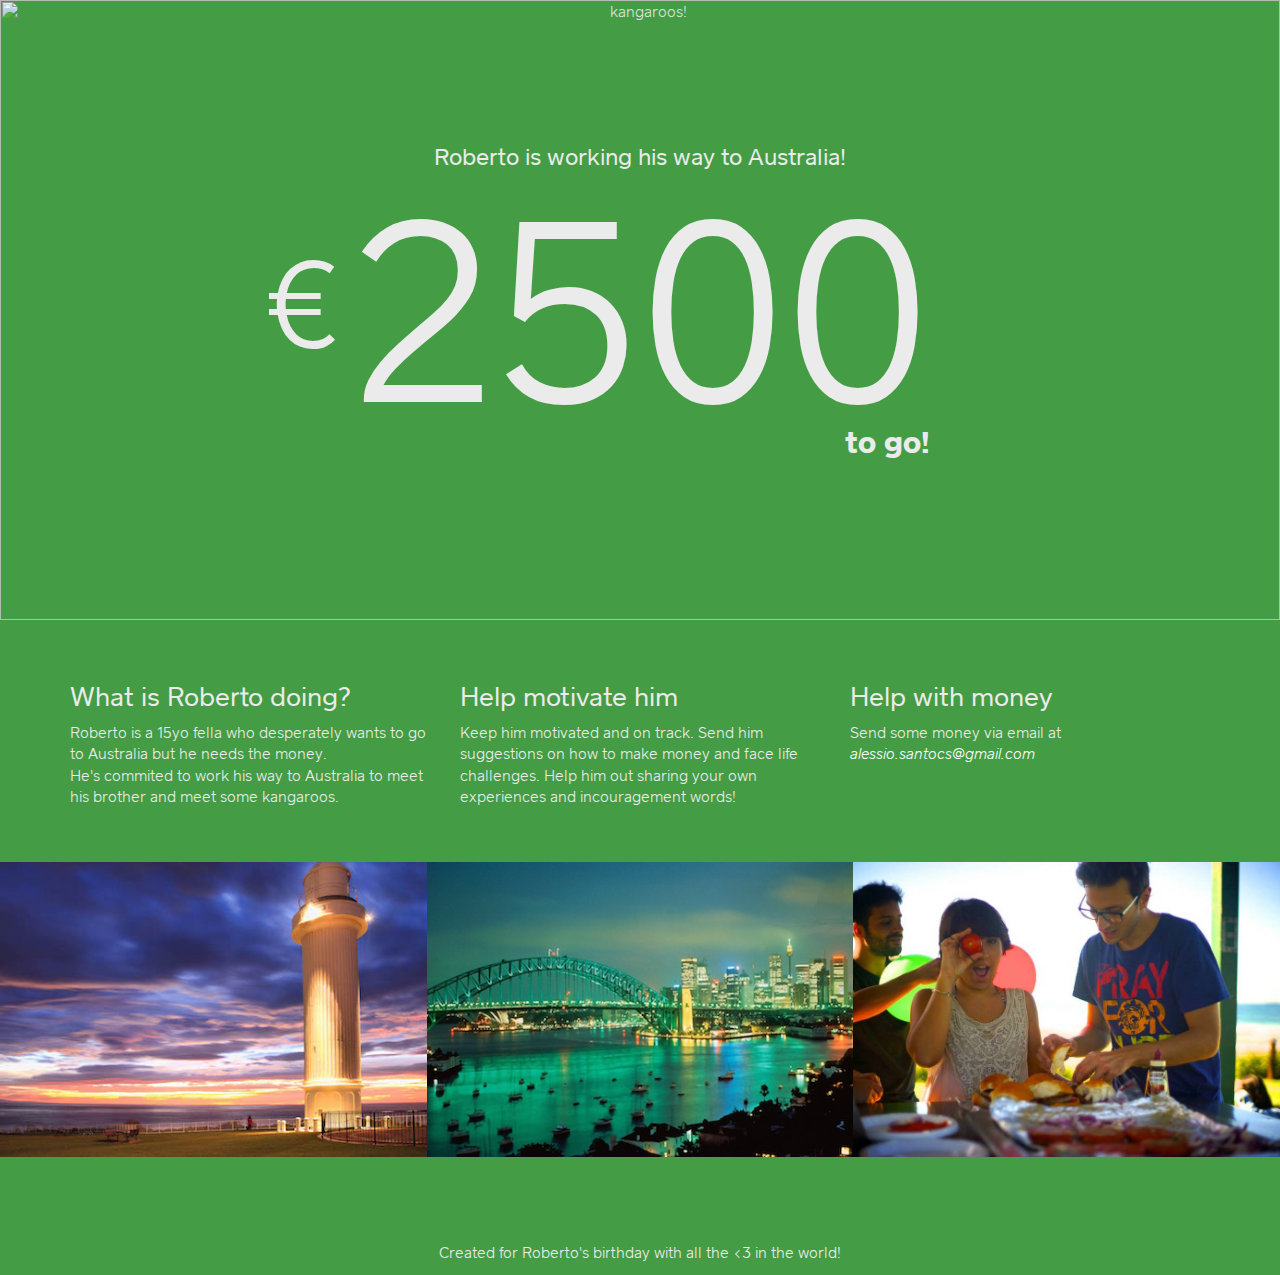
==== index.html @ 6a1a104e "Copy" ====
<html>
  <head>
    <link rel="stylesheet" href="bootstrap.min.css">
    <link rel="stylesheet" href="base.css">
    <title>Roberto's going to Australia!</title>
  </head>

  <body class="sqmarket">
    <div class="hero text-center">
      <img src="http://img.phombo.com/img1/photocombo/5727/Australia_Nature_1920x1440_HD_Wallpapers_Pack_1-13.jpg_Kangaroo_Conversation_Australia.jpg" alt="kangaroos!" class="background">
      <br>
      <br>
      <p class="lead" style="margin-bottom:0px;">Roberto is working his way to Australia!</p>
      <br>
      <div class="money">
        <span class="currency">&euro;</span>
        2500

        <!-- <div class="remaining">
          <div class="progress" style="margin-bottom: 0px;height: 8px;border-radius: 3px;">
            <div class="progress-bar progress-bar-success" style="width: 40%"></div>
          </div>
          0&euro; raised out of 2500&euro;
        </div> -->
        <div class="remaining">
          to go!
        </div>
      </div>

      <br>
      <br>
      <br>
      <!-- <div class="actions">
        <a href="mailto:alessio.santocs@gmail.com" class="btn btn-success btn-lg">Email to help</a>
      </div>
      <br>
      <br>
      <br> -->
      <br>
    </div>
    <br>
    <br>
    <div class="container">
      <div class="row">
        <div class="col-md-4">
          <h3>What is Roberto doing?</h3>
          <p class="">
            Roberto is a 15yo fella who desperately wants to go to Australia but he needs the money.<br>
            He's commited to work his way to Australia to meet his brother and meet some kangaroos.
          </p>
        </div>
        <div class="col-md-4">
          <h3>Help motivate him</h3>
          <p class="">
            Keep him motivated and on track. Send him suggestions on how to make money and face life challenges. Help him out sharing your own experiences and incouragement words!
          </p>
        </div>
        <div class="col-md-4">
          <h3>Help with money</h3>
          <p class="">
            Send some money via email at <a href="mailto:alessio.santocs@gmail.com" style="color: white;font-style:italic;">alessio.santocs@gmail.com</a>
          </p>
        </div>
        <!-- <div class="col-md-4">
          <h3>What's up with Roberto?</h3>
          <p class="">
            <b>Roberto is a 15yo fella</b> who desperately wants to go to Australia but he needs the money.<br>
            <b>Roberto is not asking you for money</b>, instead he's committing to <b>saving (and earning) money</b> to get to his 'Australia Budget' <b>within one year</b>.<br>
            If you want to help him out, you're welcome!
          </p>
        </div>
        <div class="col-md-4">
          <h3>What's the purpose of this?</h3>
          <p class="">
            To give Roberto an unconventional birthday gift. We thought that the best way to show him our love was to <b>challenge him on a mission and support him all the way down</b>.<br>
            To give Roberto a chance of doing something he's dreamed about for a long time and teach him something about how the world works.
          </p>
        </div>
        <div class="col-md-4">
          <h3>Who is supporting him?</h3>
          <p class="">
            Angela, Ruggiero, Fabio, Alessio, Alessia, Linnea and Anais. <br>
            <b>His family and friends believe in what this young fella can do!</b><br>
            Go get it Roberto, have fun and happy birthday!
          </p>
        </div> -->
      </div>

    </div>

    <br>
    <br>

    <div class="row" style="margin: 0;">
      <div class="col-md-4" style="padding:0;">
        <img src="images/wollo.jpg" alt="wollongong" class="img-responsive" style="width:100%;">
      </div>
      <div class="col-md-4" style="padding:0;">
        <img src="images/australia.jpg" alt="australia" class="img-responsive" style="width:100%;">
      </div>
      <div class="col-md-4" style="padding:0;">
        <img src="images/fabio.jpg" alt="fabio" class="img-responsive" style="width:100%;">
      </div>
    </div>

      <br>
      <br>

    <div class="container">
      <div id="disqus_thread" style="max-width: 800px; margin:auto;"></div>
      <script type="text/javascript">
          /* * * CONFIGURATION VARIABLES * * */
          var disqus_shortname = 'auimcoming';

          /* * * DON'T EDIT BELOW THIS LINE * * */
          (function() {
              var dsq = document.createElement('script'); dsq.type = 'text/javascript'; dsq.async = true;
              dsq.src = '//' + disqus_shortname + '.disqus.com/embed.js';
              (document.getElementsByTagName('head')[0] || document.getElementsByTagName('body')[0]).appendChild(dsq);
          })();
      </script>
      <noscript>Please enable JavaScript to view the <a href="https://disqus.com/?ref_noscript" rel="nofollow">comments powered by Disqus.</a></noscript>
    </div>
    <br>
    <br>

    <footer>
      <p class="text-center">
        Created for Roberto's birthday with all the &lt;3 in the world!
      </p>
    </footer>
  </body>
</html>
---- base.css ----
/* square fonts */
@font-face {
  font-family: "SQMarket";
  src: url("./fonts/sqmarket-bold.eot");
  src: url("./fonts/sqmarket-bold.eot?#iefix") format("eot"), url("./fonts/sqmarket-bold.woff") format("woff"), url("./fonts/sqmarket-bold.ttf") format("truetype");
  font-weight: 500;
  font-style: normal;
}
@font-face {
  font-family: "SQMarket";
  src: url("./fonts/sqmarket-bold.eot");
  src: url("./fonts/sqmarket-bold.eot?#iefix") format("eot"), url("./fonts/sqmarket-bold.woff") format("woff"), url("./fonts/sqmarket-bold.ttf") format("truetype");
  font-weight: bold;
  font-style: normal;
}
@font-face {
  font-family: "SQMarket";
  src: url("./fonts/sqmarket-bolditalic.eot");
  src: url("./fonts/sqmarket-bolditalic.eot?#iefix") format("eot"), url("./fonts/sqmarket-bolditalic.woff") format("woff"), url("./fonts/sqmarket-bolditalic.ttf") format("truetype");
  font-weight: 500;
  font-style: italic;
}
@font-face {
  font-family: "SQMarket";
  src: url("./fonts/sqmarket-bolditalic.eot");
  src: url("./fonts/sqmarket-bolditalic.eot?#iefix") format("eot"), url("./fonts/sqmarket-bolditalic.woff") format("woff"), url("./fonts/sqmarket-bolditalic.ttf") format("truetype");
  font-weight: bold;
  font-style: italic;
}
@font-face {
  font-family: "SQMarket";
  src: url("./fonts/sqmarket-light.eot");
  src: url("./fonts/sqmarket-light.eot?#iefix") format("eot"), url("./fonts/sqmarket-light.woff") format("woff"), url("./fonts/sqmarket-light.ttf") format("truetype");
  font-weight: 200;
  font-style: normal;
}
@font-face {
  font-family: "SQMarket";
  src: url("./fonts/sqmarket-lightitalic.eot");
  src: url("./fonts/sqmarket-lightitalic.eot?#iefix") format("eot"), url("./fonts/sqmarket-lightitalic.woff") format("woff"), url("./fonts/sqmarket-lightitalic.ttf") format("truetype");
  font-weight: 200;
  font-style: italic;
}
@font-face {
  font-family: "SQMarket";
  src: url("./fonts/sqmarket-medium.eot");
  src: url("./fonts/sqmarket-medium.eot?#iefix") format("eot"), url("./fonts/sqmarket-medium.woff") format("woff"), url("./fonts/sqmarket-medium.ttf") format("truetype");
  font-weight: 400;
  font-style: normal;
}
@font-face {
  font-family: "SQMarket";
  src: url("./fonts/sqmarket-mediumitalic.eot");
  src: url("./fonts/sqmarket-mediumitalic.eot?#iefix") format("eot"), url("./fonts/sqmarket-mediumitalic.woff") format("woff"), url("./fonts/sqmarket-mediumitalic.ttf") format("truetype");
  font-weight: 400;
  font-style: italic;
}
@font-face {
  font-family: "SQMarket";
  src: url("./fonts/sqmarket-regular.eot");
  src: url("./fonts/sqmarket-regular.eot?#iefix") format("eot"), url("./fonts/sqmarket-regular.woff") format("woff"), url("./fonts/sqmarket-regular.ttf") format("truetype");
  font-weight: 300;
  font-style: normal;
}
@font-face {
  font-family: "SQMarket";
  src: url("./fonts/sqmarket-regular.eot");
  src: url("./fonts/sqmarket-regular.eot?#iefix") format("eot"), url("./fonts/sqmarket-regular.woff") format("woff"), url("./fonts/sqmarket-regular.ttf") format("truetype");
  font-weight: normal;
  font-style: normal;
}
@font-face {
  font-family: "SQMarket";
  src: url("./fonts/sqmarket-regularitalic.eot");
  src: url("./fonts/sqmarket-regularitalic.eot?#iefix") format("eot"), url("./fonts/sqmarket-regularitalic.woff") format("woff"), url("./fonts/sqmarket-regularitalic.ttf") format("truetype");
  font-weight: 300;
  font-style: italic;
}
@font-face {
  font-family: "SQMarket";
  src: url("./fonts/sqmarket-regularitalic.eot");
  src: url("./fonts/sqmarket-regularitalic.eot?#iefix") format("eot"), url("./fonts/sqmarket-regularitalic.woff") format("woff"), url("./fonts/sqmarket-regularitalic.ttf") format("truetype");
  font-weight: normal;
  font-style: italic;
}

body{
  -webkit-font-smoothing: antialiased;
  background: #449d44;
}

.sqmarket{
  font-family: "SQMarket";
  font-weight: 100;
}

.money{
  display: inline-block;
  font-size: 252px;
  line-height: 260px;
  position: relative;
}

.money .currency{
  font-size: 120px;
  line-height: 120px;
  position: absolute;
  right: 102%;
  top: 55px;
}

.money .remaining{
  font-size: 30px;
  line-height: 80px;
  position: absolute;
  right: 0%;
  /*left: 0%;*/
  top: 80%;
  font-weight: 500;
}

img.background{
  position: absolute;
  top: 0px;
  left: 0px;

  width: 100%;
  opacity: .9;
  z-index: -1;
}

.hero{
  padding: 100px 0px;
  overflow: hidden;
  position: relative;
}
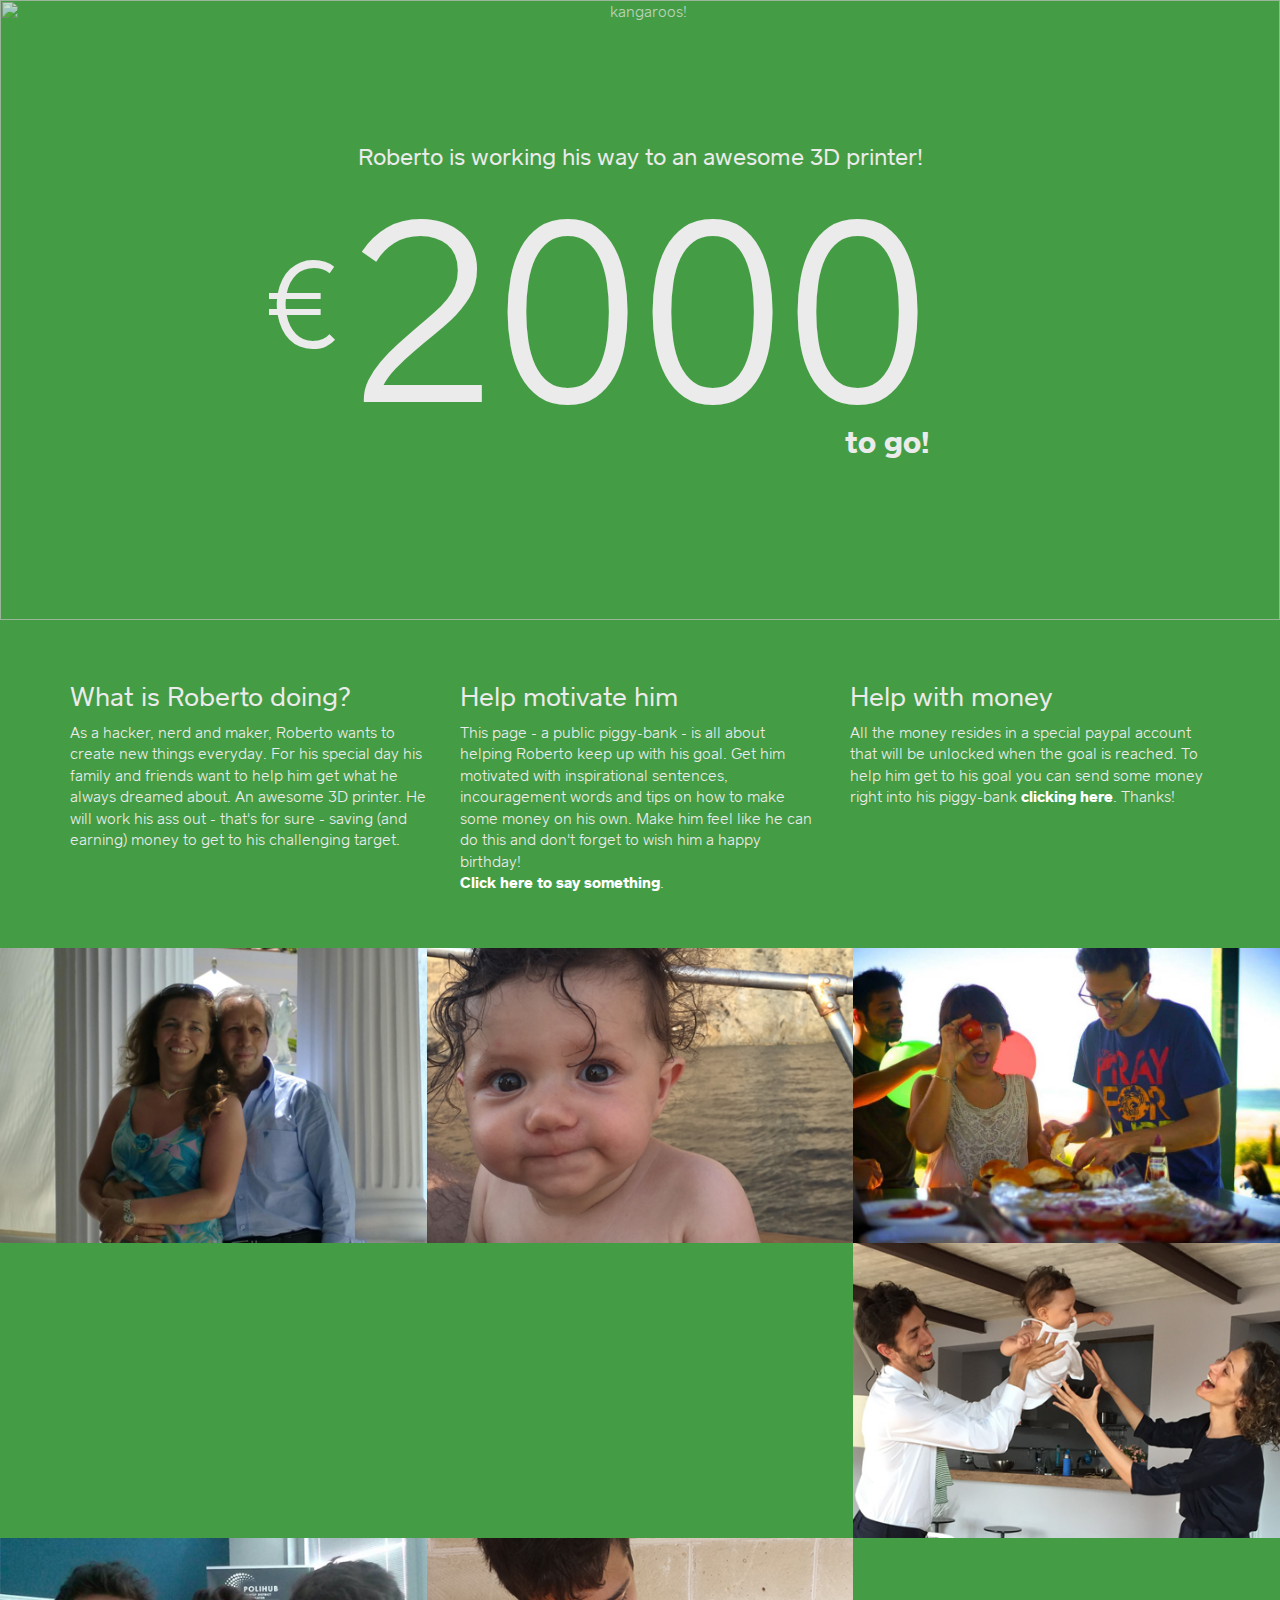
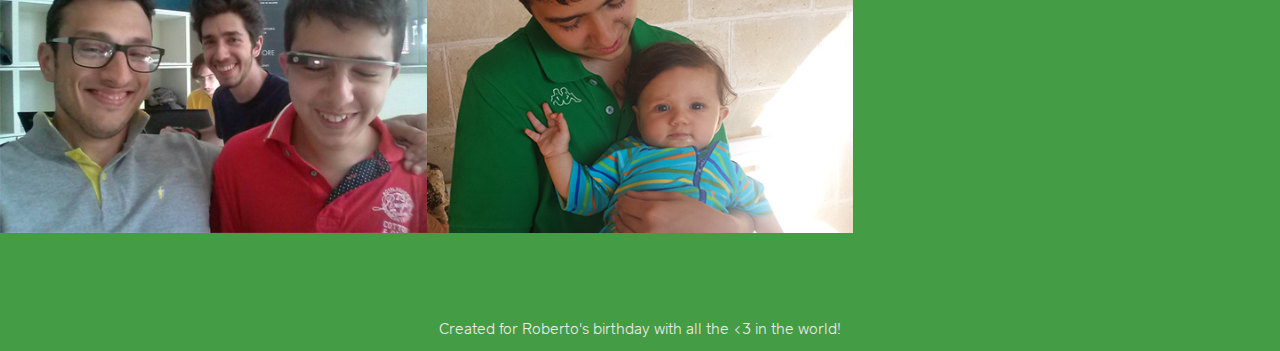
==== commit e858b447: "Done" ====
--- a/index.html
+++ b/index.html
@@ -7,14 +7,14 @@
 
   <body class="sqmarket">
     <div class="hero text-center">
-      <img src="http://img.phombo.com/img1/photocombo/5727/Australia_Nature_1920x1440_HD_Wallpapers_Pack_1-13.jpg_Kangaroo_Conversation_Australia.jpg" alt="kangaroos!" class="background">
+      <img src="http://i.ytimg.com/vi/Sz77Tq9xzpM/maxresdefault.jpg" alt="kangaroos!" class="background">
       <br>
       <br>
-      <p class="lead" style="margin-bottom:0px;">Roberto is working his way to Australia!</p>
+      <p class="lead" style="margin-bottom:0px;">Roberto is working his way to an awesome 3D printer!</p>
       <br>
       <div class="money">
         <span class="currency">&euro;</span>
-        2500
+        2000
 
         <!-- <div class="remaining">
           <div class="progress" style="margin-bottom: 0px;height: 8px;border-radius: 3px;">
@@ -45,20 +45,24 @@
         <div class="col-md-4">
           <h3>What is Roberto doing?</h3>
           <p class="">
-            Roberto is a 15yo fella who desperately wants to go to Australia but he needs the money.<br>
-            He's commited to work his way to Australia to meet his brother and meet some kangaroos.
+            As a hacker, nerd and maker, Roberto wants to create new things everyday.
+            For his special day his family and friends want to help him get what he always dreamed about. An awesome 3D printer.
+            He will work his ass out - that's for sure - saving (and earning) money to get to his challenging target.
           </p>
         </div>
         <div class="col-md-4">
           <h3>Help motivate him</h3>
           <p class="">
-            Keep him motivated and on track. Send him suggestions on how to make money and face life challenges. Help him out sharing your own experiences and incouragement words!
+            This page - a public piggy-bank - is all about helping Roberto keep up with his goal. Get him motivated with inspirational sentences, incouragement words and tips on how to make some money on his own.
+            Make him feel like he can do this and don't forget to wish him a happy birthday!<br>
+            <a href="#disqus_thread" style="color:white;font-weight:500;">Click here to say something</a>.
           </p>
         </div>
         <div class="col-md-4">
           <h3>Help with money</h3>
           <p class="">
-            Send some money via email at <a href="mailto:alessio.santocs@gmail.com" style="color: white;font-style:italic;">alessio.santocs@gmail.com</a>
+            All the money resides in a special paypal account that will be unlocked when the goal is reached.
+            To help him get to his goal you can send some money right into his piggy-bank <a href="https://www.paypal.com/cgi-bin/webscr?cmd=_donations&business=roberto%2esanto%2email%40gmail%2ecom&lc=US&item_name=Roberto%27s%20Dream&no_note=0&currency_code=EUR&bn=PP%2dDonationsBF%3abtn_donate_SM%2egif%3aNonHostedGuest" target="_blank" style="color: white;font-weight:500;">clicking here</a>. Thanks!
           </p>
         </div>
         <!-- <div class="col-md-4">
@@ -93,13 +97,23 @@
 
     <div class="row" style="margin: 0;">
       <div class="col-md-4" style="padding:0;">
-        <img src="images/wollo.jpg" alt="wollongong" class="img-responsive" style="width:100%;">
+        <img src="images/angela.jpg" alt="wollongong" class="img-responsive" style="width:100%;">
       </div>
       <div class="col-md-4" style="padding:0;">
-        <img src="images/australia.jpg" alt="australia" class="img-responsive" style="width:100%;">
+        <img src="images/anais.jpg" alt="australia" class="img-responsive" style="width:100%;">
       </div>
       <div class="col-md-4" style="padding:0;">
         <img src="images/fabio.jpg" alt="fabio" class="img-responsive" style="width:100%;">
+      </div>
+
+      <div class="col-md-4" style="padding:0;">
+        <img src="images/family.jpg" alt="wollongong" class="img-responsive" style="width:100%;">
+      </div>
+      <div class="col-md-4" style="padding:0;">
+        <img src="images/brothers.jpg" alt="australia" class="img-responsive" style="width:100%;">
+      </div>
+      <div class="col-md-4" style="padding:0;">
+        <img src="images/roberto.jpg" alt="fabio" class="img-responsive" style="width:100%;">
       </div>
     </div>
 
--- a/base.css
+++ b/base.css
@@ -125,7 +125,7 @@
   left: 0px;
 
   width: 100%;
-  opacity: .9;
+  opacity: .7;
   z-index: -1;
 }
 
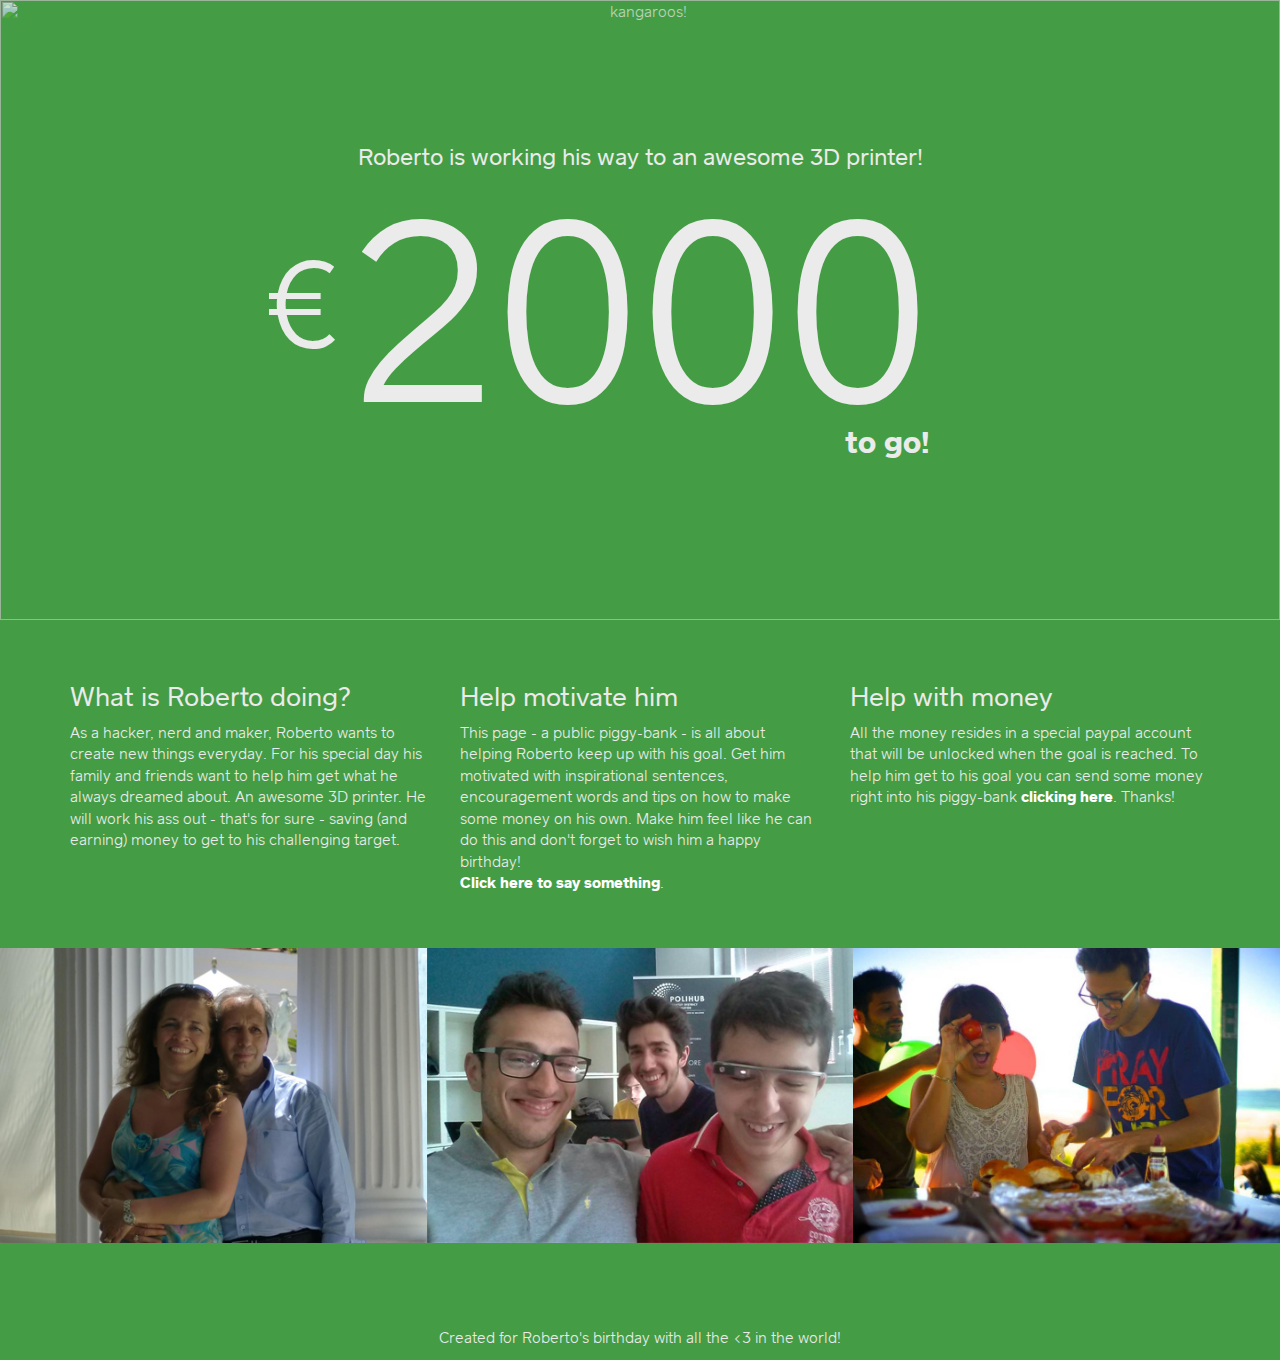
==== commit a0c1b89b: "Done" ====
--- a/index.html
+++ b/index.html
@@ -2,7 +2,8 @@
   <head>
     <link rel="stylesheet" href="bootstrap.min.css">
     <link rel="stylesheet" href="base.css">
-    <title>Roberto's going to Australia!</title>
+    <title>Roberto meets a 3D printer!</title>
+    <meta name="viewport" content="width=device-width, initial-scale=1">
   </head>
 
   <body class="sqmarket">
@@ -53,7 +54,7 @@
         <div class="col-md-4">
           <h3>Help motivate him</h3>
           <p class="">
-            This page - a public piggy-bank - is all about helping Roberto keep up with his goal. Get him motivated with inspirational sentences, incouragement words and tips on how to make some money on his own.
+            This page - a public piggy-bank - is all about helping Roberto keep up with his goal. Get him motivated with inspirational sentences, encouragement words and tips on how to make some money on his own.
             Make him feel like he can do this and don't forget to wish him a happy birthday!<br>
             <a href="#disqus_thread" style="color:white;font-weight:500;">Click here to say something</a>.
           </p>
@@ -100,20 +101,10 @@
         <img src="images/angela.jpg" alt="wollongong" class="img-responsive" style="width:100%;">
       </div>
       <div class="col-md-4" style="padding:0;">
-        <img src="images/anais.jpg" alt="australia" class="img-responsive" style="width:100%;">
+        <img src="images/brothers.jpg" alt="australia" class="img-responsive" style="width:100%;">
       </div>
       <div class="col-md-4" style="padding:0;">
         <img src="images/fabio.jpg" alt="fabio" class="img-responsive" style="width:100%;">
-      </div>
-
-      <div class="col-md-4" style="padding:0;">
-        <img src="images/family.jpg" alt="wollongong" class="img-responsive" style="width:100%;">
-      </div>
-      <div class="col-md-4" style="padding:0;">
-        <img src="images/brothers.jpg" alt="australia" class="img-responsive" style="width:100%;">
-      </div>
-      <div class="col-md-4" style="padding:0;">
-        <img src="images/roberto.jpg" alt="fabio" class="img-responsive" style="width:100%;">
       </div>
     </div>
 
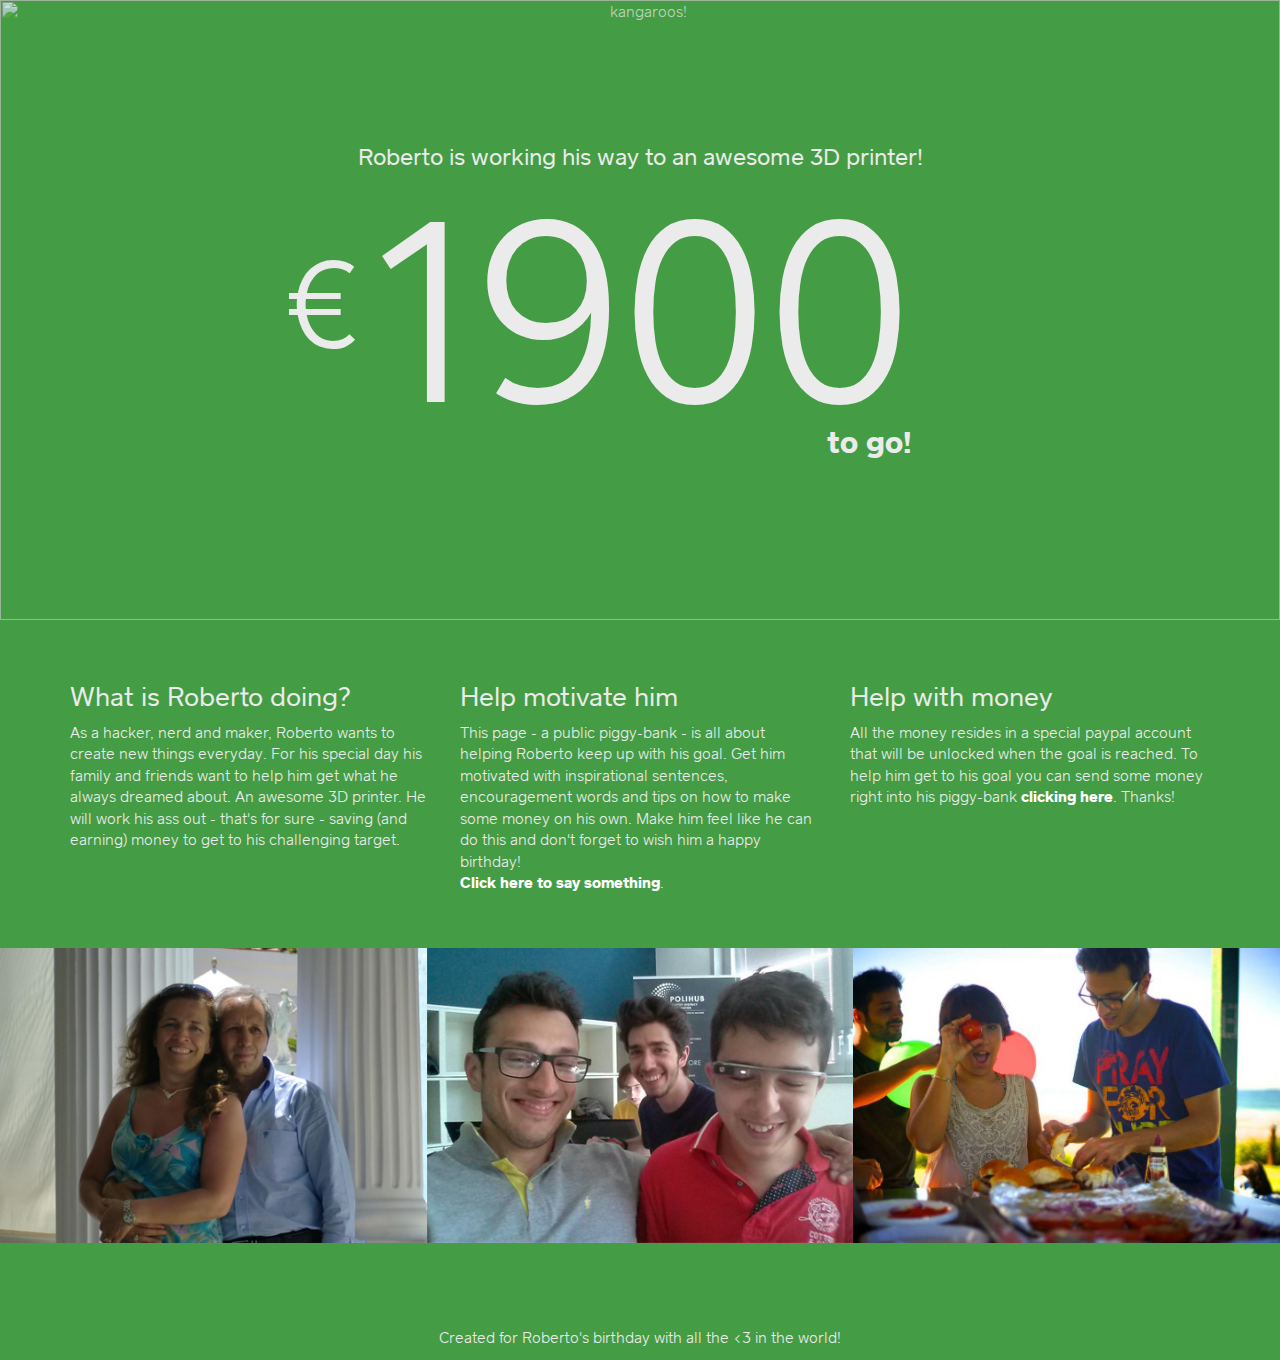
==== commit ad4e347c: "Added my transaction" ====
--- a/index.html
+++ b/index.html
@@ -15,7 +15,7 @@
       <br>
       <div class="money">
         <span class="currency">&euro;</span>
-        2000
+        1900
 
         <!-- <div class="remaining">
           <div class="progress" style="margin-bottom: 0px;height: 8px;border-radius: 3px;">
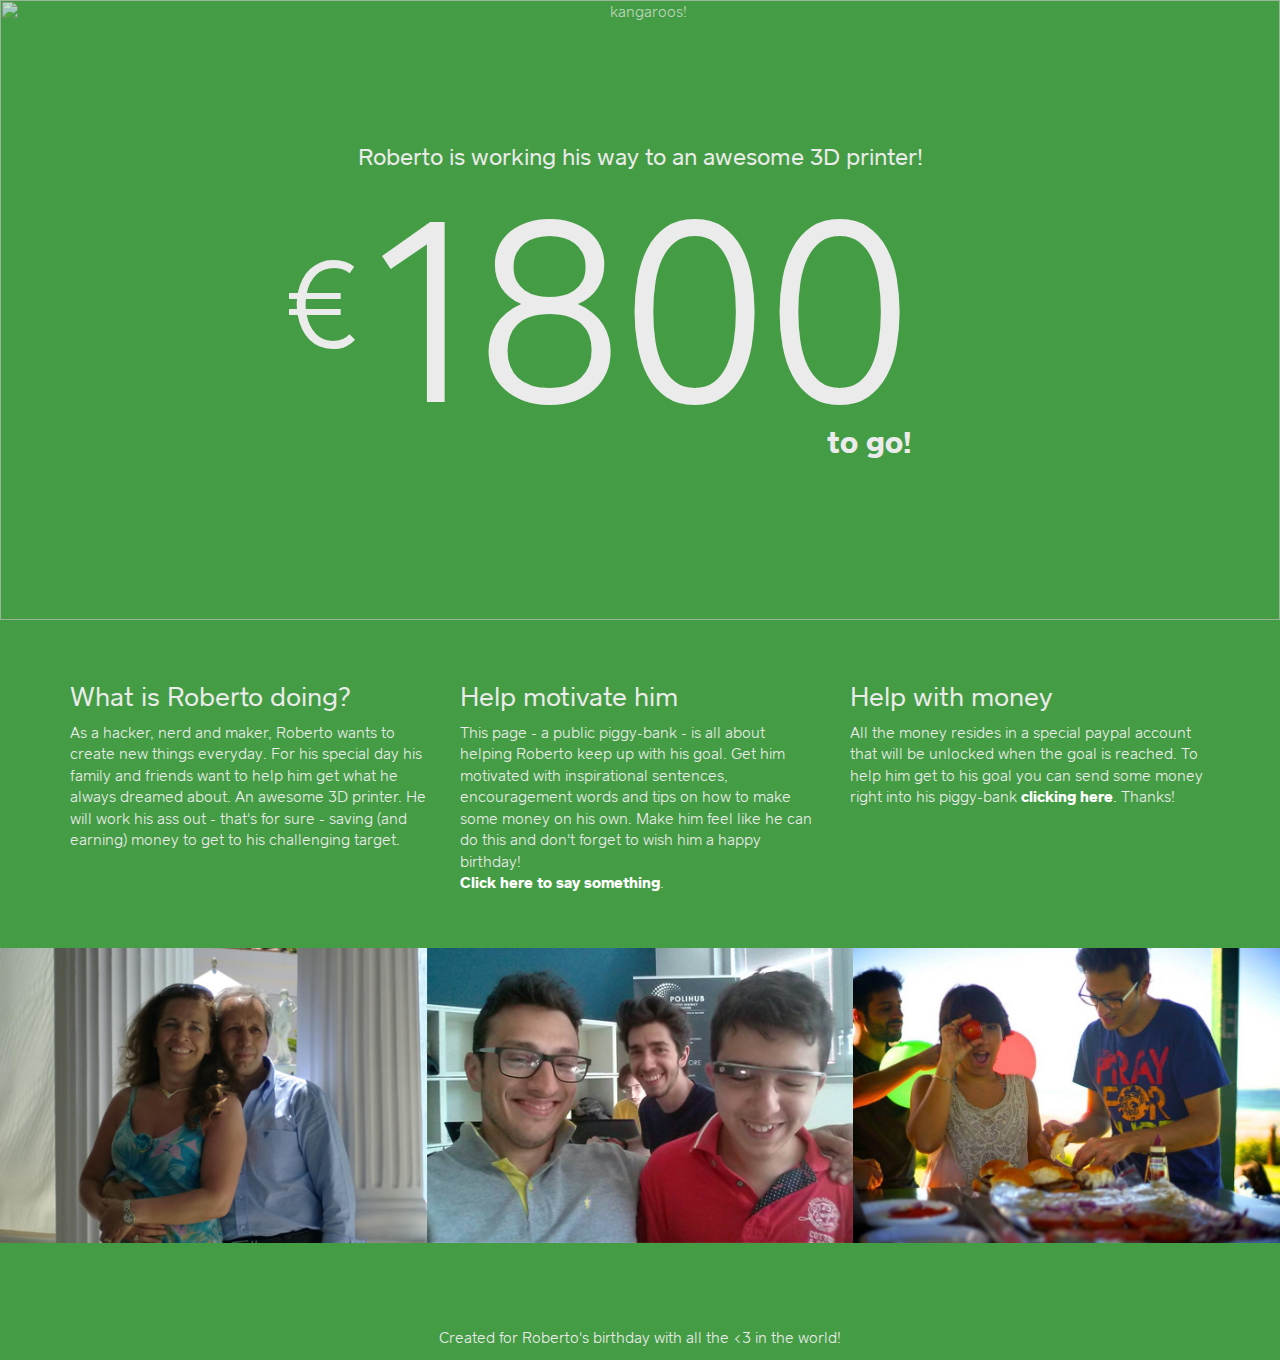
==== commit 604a01f0: "New transaction" ====
--- a/index.html
+++ b/index.html
@@ -15,7 +15,7 @@
       <br>
       <div class="money">
         <span class="currency">&euro;</span>
-        1900
+        1800
 
         <!-- <div class="remaining">
           <div class="progress" style="margin-bottom: 0px;height: 8px;border-radius: 3px;">
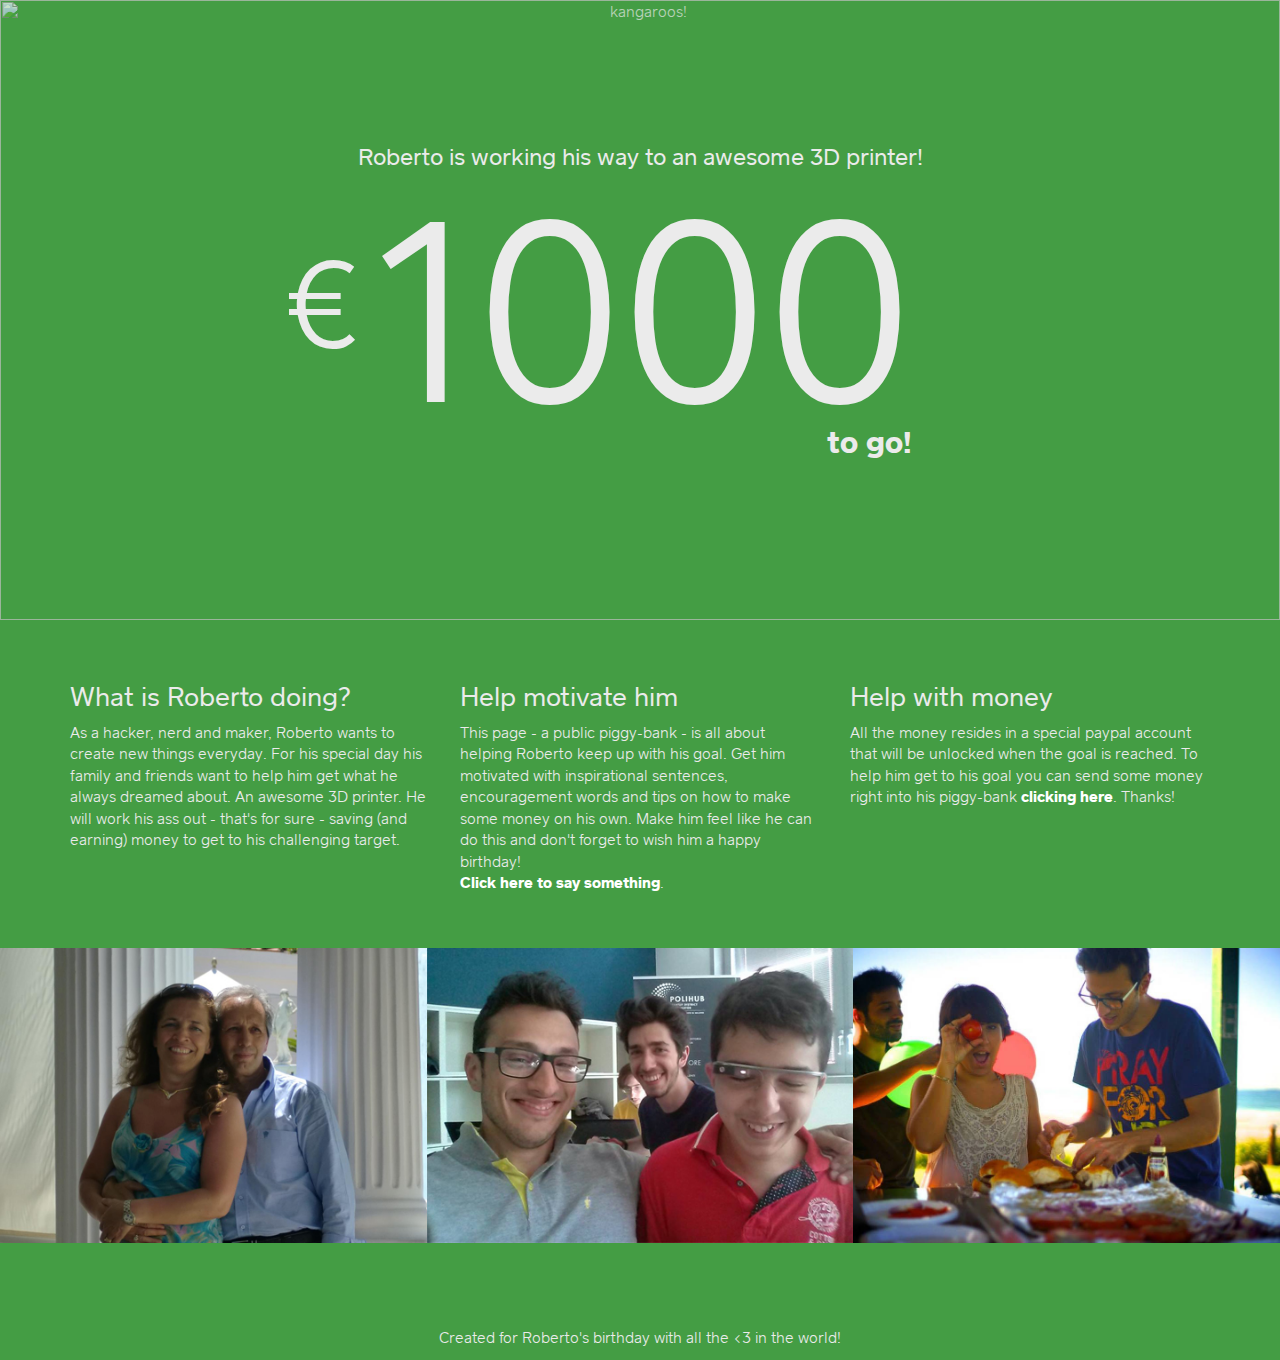
==== commit f39ccff6: "800 euros more" ====
--- a/index.html
+++ b/index.html
@@ -15,7 +15,7 @@
       <br>
       <div class="money">
         <span class="currency">&euro;</span>
-        1800
+        1000
 
         <!-- <div class="remaining">
           <div class="progress" style="margin-bottom: 0px;height: 8px;border-radius: 3px;">
